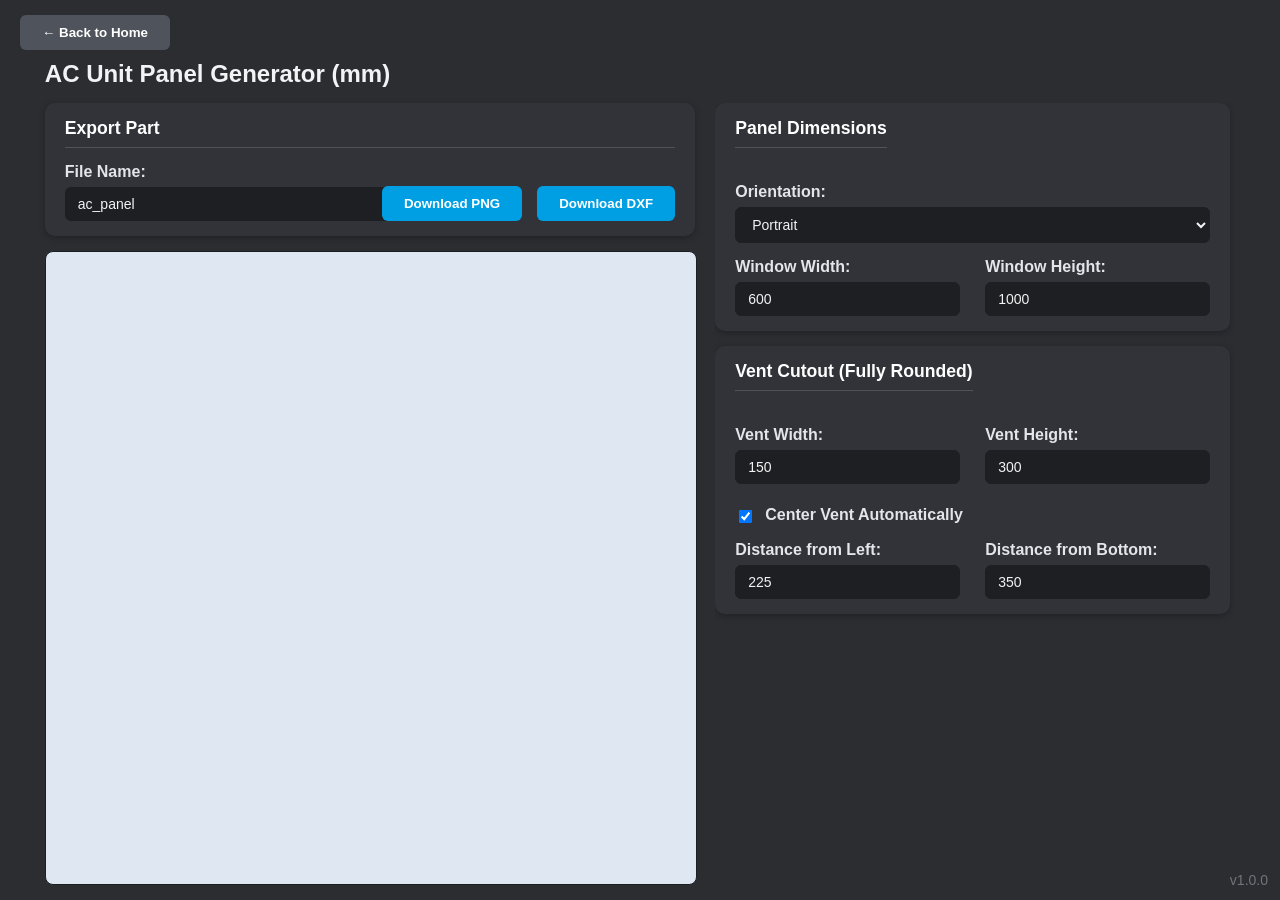
==== ac-panel/index.html @ 2da9dc46 "Create index.html" ====
<!DOCTYPE html>
<html lang="en">
<head>
  <meta charset="UTF-8">
  <title>AC Unit Panel Generator</title>
  <link rel="icon" type="image/png" href="../favicon.png">
  <link rel="stylesheet" href="../style.css">
  <style>
    .warning-box { display: none; background: #313338; color: #f2f3f5; padding: 15px; border-radius: 10px; font-weight: 600; border: 4px solid #f39c12; box-shadow: 0 2px 8px rgba(0,0,0,0.4); }
  </style>
</head>
<body>

<div class="nav-header">
  <button onclick="window.location.href='../index.html'" style="background: #4f545c;">← Back to Home</button>
</div>

<div class="container">
  <h2>AC Unit Panel Generator (mm)</h2>

  <div class="main-layout">
    <div class="left-col">
      <div class="file-controls panel">
        <h3>Export Part</h3>
        <div style="display: flex; align-items: flex-end; gap: 15px; flex-wrap: wrap;">
          <label style="flex: 1; min-width: 150px;">File Name: <input id="fileName" type="text" value="ac_panel" style="width: 100%;"></label>
          <button onclick="downloadPNG()">Download PNG</button>
          <button onclick="downloadDXF()">Download DXF</button>
        </div>
      </div>
      <canvas id="canvas"></canvas>
    </div>

    <div class="right-col">
      <div class="controls panel">
        <h3>Panel Dimensions</h3>
        <div style="display: flex; flex-wrap: wrap; gap: 15px 25px;">
          <label class="full-width">Orientation:
            <select id="orientation">
              <option value="portrait">Portrait</option>
              <option value="landscape">Landscape</option>
            </select>
          </label>
          <label>Window Width:<input id="windowW" type="number" value="600" onclick="this.select()"></label>
          <label>Window Height:<input id="windowH" type="number" value="1000" onclick="this.select()"></label>
        </div>
      </div>

      <div class="controls panel">
        <h3>Vent Cutout (Fully Rounded)</h3>
        <div style="display: flex; flex-wrap: wrap; gap: 15px 25px;">
          <label>Vent Width:<input id="ventW" type="number" value="150" onclick="this.select()"></label>
          <label>Vent Height:<input id="ventH" type="number" value="300" onclick="this.select()"></label>
          <label class="full-width" style="flex-direction: row; align-items: center; gap: 10px; margin-top: 5px;">
            <input type="checkbox" id="centerVent" checked> Center Vent Automatically
          </label>
          <label>Distance from Left:<input id="posX" type="number" value="225" onclick="this.select()" disabled></label>
          <label>Distance from Bottom:<input id="posY" type="number" value="350" onclick="this.select()" disabled></label>
        </div>
      </div>
    </div>
  </div>
</div>
<div id="versionLabel">v1.0.0</div>

<script src="script.js"></script>
</body>
</html>
---- style.css ----
/* ---------- GLOBAL & THEME ---------- */
body {
  font-family: "Segoe UI", Arial, sans-serif;
  background: #2b2d31;
  color: #f2f3f5;
  margin: 0;
  padding: 15px 20px;
  height: 100vh;
  box-sizing: border-box;
  overflow: hidden; 
  display: flex;
  flex-direction: column;
}

.nav-header { flex: 0 0 auto; margin-bottom: 10px; }

/* ---------- CONTAINERS ---------- */
.landing-container, .container {
  width: 96%;
  max-width: 1700px;
  margin: 0 auto;
  height: 100%;
  display: flex;
  flex-direction: column;
  min-height: 0; 
}

/* Centered Header */
header { text-align: center; }
header h1 { font-size: 2.8rem; margin-bottom: 10px; color: #fff; text-transform: uppercase; letter-spacing: 2px; }
header p { color: #b5bac1; margin-bottom: 50px; }

h2 { flex: 0 0 auto; margin-top: 0; margin-bottom: 15px; }
.warning-box { flex: 0 0 auto; margin-bottom: 15px; }

.card-grid { display: grid; grid-template-columns: repeat(auto-fit, minmax(300px, 1fr)); gap: 25px; }

.tool-card {
  background: #313338;
  padding: 40px 30px;
  border-radius: 15px;
  text-decoration: none;
  color: inherit;
  transition: transform 0.2s ease, background 0.2s ease;
  border: 1px solid #1e1f22;
  box-shadow: 0 4px 15px rgba(0,0,0,0.3);
  display: flex; flex-direction: column; align-items: center;
}

.tool-card p {
  text-align: center;
  color: #b5bac1;
  margin: 0;
}

.tool-card:hover { transform: translateY(-8px); background: #383a40; border-color: #009fe3; }
.card-icon { width: 50px; height: 50px; margin-bottom: 20px; color: #009fe3; }
.card-icon svg { width: 100%; height: 100%; }

/* ---------- TOOL INTERFACE SPLIT LAYOUT ---------- */
.main-layout {
  display: grid;
  grid-template-columns: 1fr 520px; 
  gap: 20px;
  flex: 1 1 auto;
  min-height: 0;
}

@media (max-width: 1100px) {
  .main-layout { grid-template-columns: 1fr; overflow-y: auto; }
  body { overflow: auto; height: auto; }
}

.left-col {
  display: flex;
  flex-direction: column;
  gap: 15px;
  min-height: 0;
}

.right-col {
  display: flex;
  flex-direction: column;
  gap: 15px;
  overflow-y: auto; 
  padding-right: 5px;
}

.panel {
  background: #313338;
  padding: 15px 20px;
  border-radius: 10px;
  box-shadow: 0 2px 6px rgba(0,0,0,0.25);
  margin: 0;
}

.panel h3 { margin-top: 0; margin-bottom: 15px; padding-bottom: 8px; border-bottom: 1px solid #4f545c; color: #fff; font-size: 1.1rem; }

.controls { display: flex; flex-wrap: wrap; gap: 20px 25px; align-items: flex-start; }

.controls label, .file-controls label { 
  display: flex; 
  flex-direction: column; 
  font-weight: 600; 
  color: #e3e5e8; 
  min-width: 150px; 
  flex: 1 1 calc(50% - 25px); 
}

.full-width {
  flex: 1 1 100% !important;
}

.controls input, .controls select, .file-controls input, .corner-input-wrap input {
  padding: 8px 12px;
  background: #1e1f22 !important;
  border: 1px solid #1e1f22 !important;
  color: #f2f3f5 !important;
  border-radius: 6px;
  margin-top: 6px;
  font-size: 14px;
}

button {
  padding: 10px 22px;
  border: none;
  border-radius: 6px;
  cursor: pointer;
  background: #009fe3;
  color: #fff;
  font-weight: 700;
  transition: background 0.15s ease;
}

button:hover { background: #007fb5; }

canvas { 
  flex: 1 1 auto;
  width: 100%; 
  min-height: 300px;
  display: block; 
  background: #dfe8f2; 
  border-radius: 8px; 
  border: 1px solid #1e1f22; 
}

.range { font-size: 11px; color: #b5bac1; margin-top: 5px; font-weight: normal; }
#versionLabel { position: fixed; bottom: 12px; right: 12px; font-size: 14px; color: #b5bac1; opacity: 0.5; }
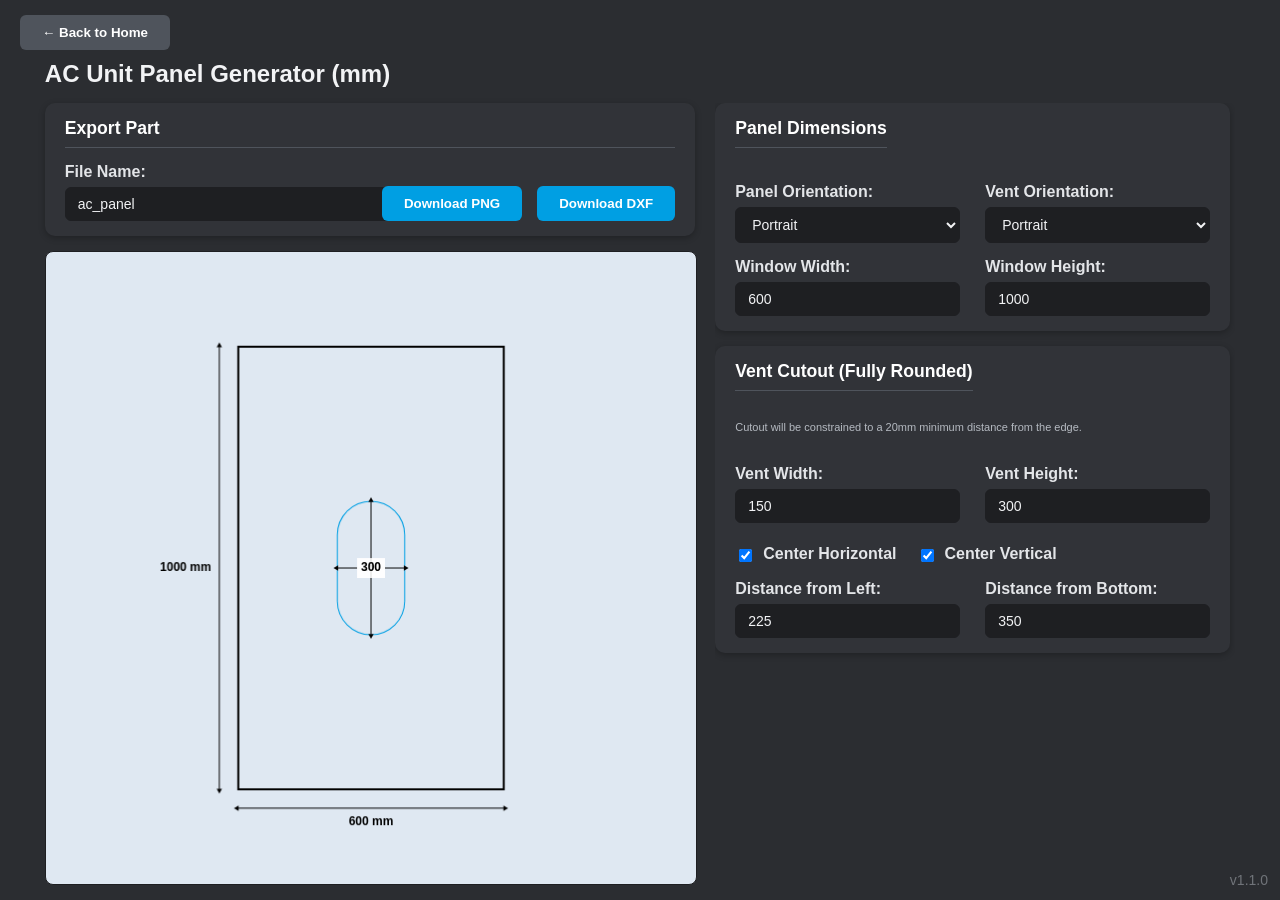
==== commit 2f0c65a7: "Update index.html" ====
--- a/ac-panel/index.html
+++ b/ac-panel/index.html
@@ -35,8 +35,14 @@
       <div class="controls panel">
         <h3>Panel Dimensions</h3>
         <div style="display: flex; flex-wrap: wrap; gap: 15px 25px;">
-          <label class="full-width">Orientation:
-            <select id="orientation">
+          <label>Panel Orientation:
+            <select id="panelOrientation">
+              <option value="portrait">Portrait</option>
+              <option value="landscape">Landscape</option>
+            </select>
+          </label>
+          <label>Vent Orientation:
+            <select id="ventOrientation">
               <option value="portrait">Portrait</option>
               <option value="landscape">Landscape</option>
             </select>
@@ -48,12 +54,20 @@
 
       <div class="controls panel">
         <h3>Vent Cutout (Fully Rounded)</h3>
+        <p style="font-size: 11px; color: #b5bac1; margin-top: -5px; margin-bottom: 12px;">Cutout will be constrained to a 20mm minimum distance from the edge.</p>
         <div style="display: flex; flex-wrap: wrap; gap: 15px 25px;">
           <label>Vent Width:<input id="ventW" type="number" value="150" onclick="this.select()"></label>
           <label>Vent Height:<input id="ventH" type="number" value="300" onclick="this.select()"></label>
-          <label class="full-width" style="flex-direction: row; align-items: center; gap: 10px; margin-top: 5px;">
-            <input type="checkbox" id="centerVent" checked> Center Vent Automatically
+          
+          <label class="full-width" style="flex-direction: row; align-items: center; gap: 20px; margin-top: 5px;">
+            <span style="display: flex; align-items: center; gap: 8px;">
+                <input type="checkbox" id="centerH" checked> Center Horizontal
+            </span>
+            <span style="display: flex; align-items: center; gap: 8px;">
+                <input type="checkbox" id="centerV" checked> Center Vertical
+            </span>
           </label>
+
           <label>Distance from Left:<input id="posX" type="number" value="225" onclick="this.select()" disabled></label>
           <label>Distance from Bottom:<input id="posY" type="number" value="350" onclick="this.select()" disabled></label>
         </div>
@@ -61,7 +75,7 @@
     </div>
   </div>
 </div>
-<div id="versionLabel">v1.0.0</div>
+<div id="versionLabel">v1.1.0</div>
 
 <script src="script.js"></script>
 </body>
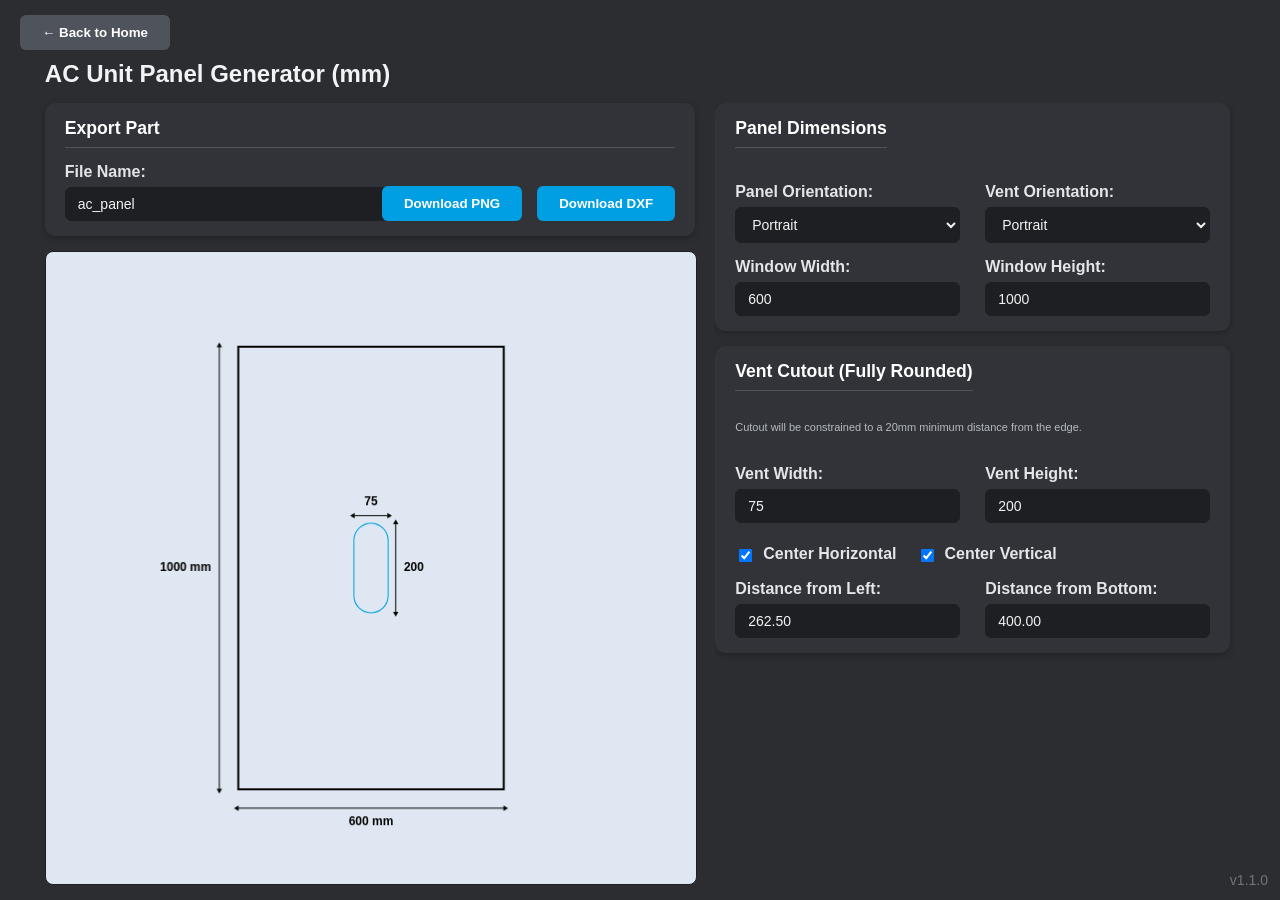
==== commit d5b08194: "Update index.html" ====
--- a/ac-panel/index.html
+++ b/ac-panel/index.html
@@ -56,8 +56,8 @@
         <h3>Vent Cutout (Fully Rounded)</h3>
         <p style="font-size: 11px; color: #b5bac1; margin-top: -5px; margin-bottom: 12px;">Cutout will be constrained to a 20mm minimum distance from the edge.</p>
         <div style="display: flex; flex-wrap: wrap; gap: 15px 25px;">
-          <label>Vent Width:<input id="ventW" type="number" value="150" onclick="this.select()"></label>
-          <label>Vent Height:<input id="ventH" type="number" value="300" onclick="this.select()"></label>
+          <label>Vent Width:<input id="ventW" type="number" value="75" onclick="this.select()"></label>
+          <label>Vent Height:<input id="ventH" type="number" value="200" onclick="this.select()"></label>
           
           <label class="full-width" style="flex-direction: row; align-items: center; gap: 20px; margin-top: 5px;">
             <span style="display: flex; align-items: center; gap: 8px;">
@@ -68,8 +68,8 @@
             </span>
           </label>
 
-          <label>Distance from Left:<input id="posX" type="number" value="225" onclick="this.select()" disabled></label>
-          <label>Distance from Bottom:<input id="posY" type="number" value="350" onclick="this.select()" disabled></label>
+          <label>Distance from Left:<input id="posX" type="number" value="262.5" onclick="this.select()" disabled></label>
+          <label>Distance from Bottom:<input id="posY" type="number" value="400" onclick="this.select()" disabled></label>
         </div>
       </div>
     </div>
